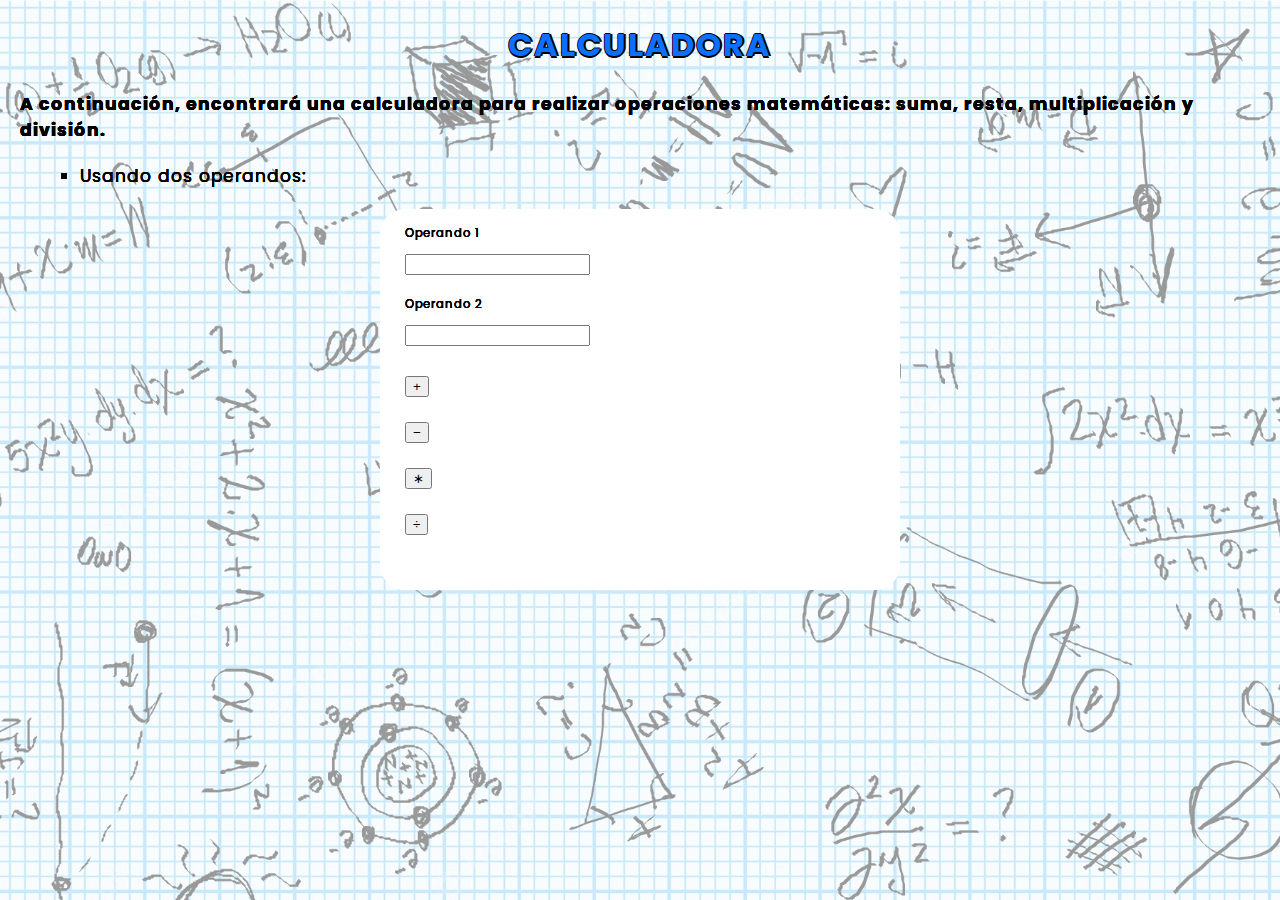
==== practico1/index.html @ 1a46775e "Se suben archivos varios: imagen de fondo, programa de calculadora, index.html y styles.css. Hay err" ====
<!DOCTYPE html>
<html lang="es">
    <head>
        <meta charset="UTF-8">
        <meta name="viewport" content="width=device width, initial scale=1.0">
        <title>Calculadora</title>
        <link rel="stylesheet" href="styles.css">
        <link href='https://fonts.googleapis.com/css2?family=Poppins&display=swap' rel='stylesheet'>
        <style>
        header {
            font-family: 'Poppins';font-size: 16px; color: #0b6fff; letter-spacing: 2px;
            /* Sombreado para la fuente */
            text-shadow: -1.5px 0 black, 0 1.5px black, 1.5px 0 black, 0 -1.5px black;
            text-align: center;
        }
        </style>
    </head>

    <body>
        <header>
            <h1>CALCULADORA</h1>
        </header>

        <article>
            <h2>A continuación, encontrará una calculadora para realizar operaciones matemáticas: suma, resta, multiplicación y división.</h2>
            <ul>
                <li>Usando dos operandos:</li>
            </ul>
        </article>
            
        <script src="calculator.js"></script>
        <div class="container">
            <form>
                
                <div class="block">
                    <p class="title">Operando 1</p>
                    <input type="number" id="op1" required="required" minlength="1" />
                </div>
                <div class="block">
                    <p class="title">Operando 2</p>
                    <input type="number" id="op2" required="required" minlength="1" />
                </div>
                
                <div class="base">
                    <div class="enter">
                        <input type="button" name="sumar" value="&plus;" onclick="suma()" />
                    </div>
                </div>
                <div class="base">
                    <div class="enter">
                        <input type="button" name="restar" value="&minus;" onclick="resta()" />
                    </div>
                </div>
                <div class="base">
                    <div class="enter">
                        <input type="button" name="multiplicar" value="&lowast;" onclick="multiplicacion()" />
                    </div>
                </div>
                <div class="base">
                    <div class="enter">
                        <input type="button" name="dividir" value="&divide;" onclick="division()" />
                    </div>
                </div>
                
                <div id="resultado"></div>
                
            </form>
        </div>

        <footer>
            <!-- REGLAS Y CONDICIONES DE LA CALCULADORA -->
            <ul2>

            </ul2>
        </footer>
    </body>
</html>
---- practico1/styles.css ----
/* Imagen de fondo (background) */
html {
  min-height: 100%;
  background-image: url(calculator-bg.png);
  background-color: rgba(255,255,255,0.6);
  background-size: cover;
  background-repeat: no-repeat;
  background-position: center center;
  background-attachment: fixed;
  background-blend-mode: lighten;
}

/* Personalizar bullet lists */
ul {
  list-style-type: square;
  font-family: 'Poppins';font-size: 17px; color: black; letter-spacing: 1px;
  margin: 20px;
}

ul2 {
  list-style-type: square;
  font-family: 'Poppins';font-size: 12px; color: black; letter-spacing: 1px;
  text-shadow: -0.3px 0 black, 0 0.3px black, 0.3px 0 black, 0 -0.3px black;
  margin: 20px;
}

/* Personalizar texto */
body {
  font-family: 'Poppins';font-size: 11.5px; color: black; letter-spacing: 1px;
  text-shadow: -0.3px 0 black, 0 0.3px black, 0.3px 0 black, 0 -0.3px black;
  margin: 20px;
}

/* Personalizar campos */
.container {
  width: 520px;
  height: auto;
  margin: 10px auto;
  background-color: white;
  border-radius: 25px;
}
.block {
  width: 100px;
  padding: 5px 20px;
  margin-left: 5px;
  display: block;
}
.base {
  width: 100%;
  margin: 25px;
  overflow: hidden;
  display: block;
  float: none;
}
.block-center {
  text-align: center;
}
#resultado {
  display: block;
  margin-top: 20px;
  padding: 10px;
  padding-bottom: 20px;
  overflow: hidden;
  font-family: sans-serif;
  font-size: 20px;
  font-weight: normal;
  line-height: 1.5;
  word-spacing: 2.7px;
  color: #0b6fff;
}
button {
  margin-left: 25px;
}
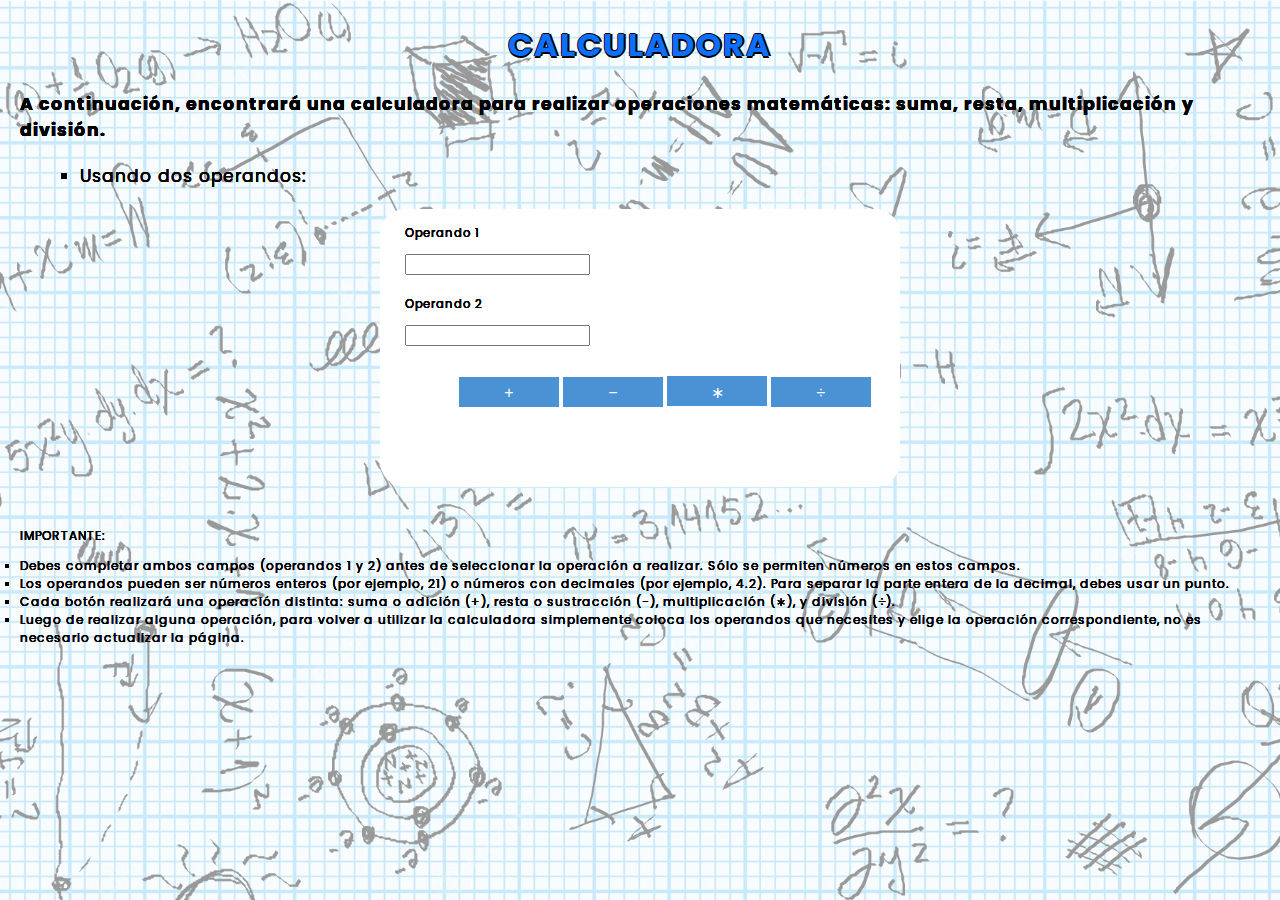
==== commit 1b337c91: "Modificaciones en archivos index.html, styles.css y calculator.js. La calculadora funciona. Notas de" ====
--- a/practico1/index.html
+++ b/practico1/index.html
@@ -32,45 +32,40 @@
         <div class="container">
             <form>
                 
+                <!-- Sección de los operandos a completar por el usuario -->
                 <div class="block">
                     <p class="title">Operando 1</p>
-                    <input type="number" id="op1" required="required" minlength="1" />
+                    <input type="number" name="op1" id="op1" required="required" minlength="1" />
                 </div>
                 <div class="block">
                     <p class="title">Operando 2</p>
-                    <input type="number" id="op2" required="required" minlength="1" />
+                    <input type="number" name="op2" id="op2" required="required" minlength="1" />
                 </div>
                 
+                <!-- Sección de los botones de operaciones -->
                 <div class="base">
-                    <div class="enter">
-                        <input type="button" name="sumar" value="&plus;" onclick="suma()" />
-                    </div>
-                </div>
-                <div class="base">
-                    <div class="enter">
-                        <input type="button" name="restar" value="&minus;" onclick="resta()" />
-                    </div>
-                </div>
-                <div class="base">
-                    <div class="enter">
-                        <input type="button" name="multiplicar" value="&lowast;" onclick="multiplicacion()" />
-                    </div>
-                </div>
-                <div class="base">
-                    <div class="enter">
-                        <input type="button" name="dividir" value="&divide;" onclick="division()" />
-                    </div>
+                    <input type="button" name="sumar" value="&plus;" onclick="suma()" />
+                    <input type="button" name="restar" value="&minus;" onclick="resta()" />
+                    <input type="button" name="multiplicar" value="&lowast;" onclick="multiplicacion()" />
+                    <input type="button" name="dividir" value="&divide;" onclick="division()" />
                 </div>
                 
+                <!-- Donde se mostrará el resultado -->
                 <div id="resultado"></div>
                 
             </form>
         </div>
 
+        <!-- NOTA PARA AYUDANTE: Si bien esta versión será la entregada en el trabajo, igualmente seguiré mejorando la página, permitiendo más operandos y agregando más funcionalidades (otros símbolos y operaciones). -->
+
         <footer>
             <!-- REGLAS Y CONDICIONES DE LA CALCULADORA -->
             <ul2>
-
+                <p>IMPORTANTE:</p>
+                <li>Debes completar ambos campos (operandos 1 y 2) antes de seleccionar la operación a realizar. Sólo se permiten números en estos campos.</li>
+                <li>Los operandos pueden ser números enteros (por ejemplo, 21) o números con decimales (por ejemplo, 4.2). Para separar la parte entera de la decimal, debes usar un punto.</li>
+                <li>Cada botón realizará una operación distinta: suma o adición (&plus;), resta o sustracción (&minus;), multiplicación (&lowast;), y división (&divide;).</li>
+                <li>Luego de realizar alguna operación, para volver a utilizar la calculadora simplemente coloca los operandos que necesites y elige la operación correspondiente, no es necesario actualizar la página.</li>
             </ul2>
         </footer>
     </body>
--- a/practico1/styles.css
+++ b/practico1/styles.css
@@ -49,8 +49,9 @@
   width: 100%;
   margin: 25px;
   overflow: hidden;
-  display: block;
+  display: inline-block;
   float: none;
+  text-align: center;
 }
 .block-center {
   text-align: center;
@@ -68,6 +69,12 @@
   word-spacing: 2.7px;
   color: #0b6fff;
 }
-button {
-  margin-left: 25px;
+input[type="button"] {
+  width: 100px;
+  height: 30px;
+  border: none;
+  background-color: #4b92d5;
+  color: #ffffff;
+  padding: 7px 8px;
+  font-size: 16px;
 }